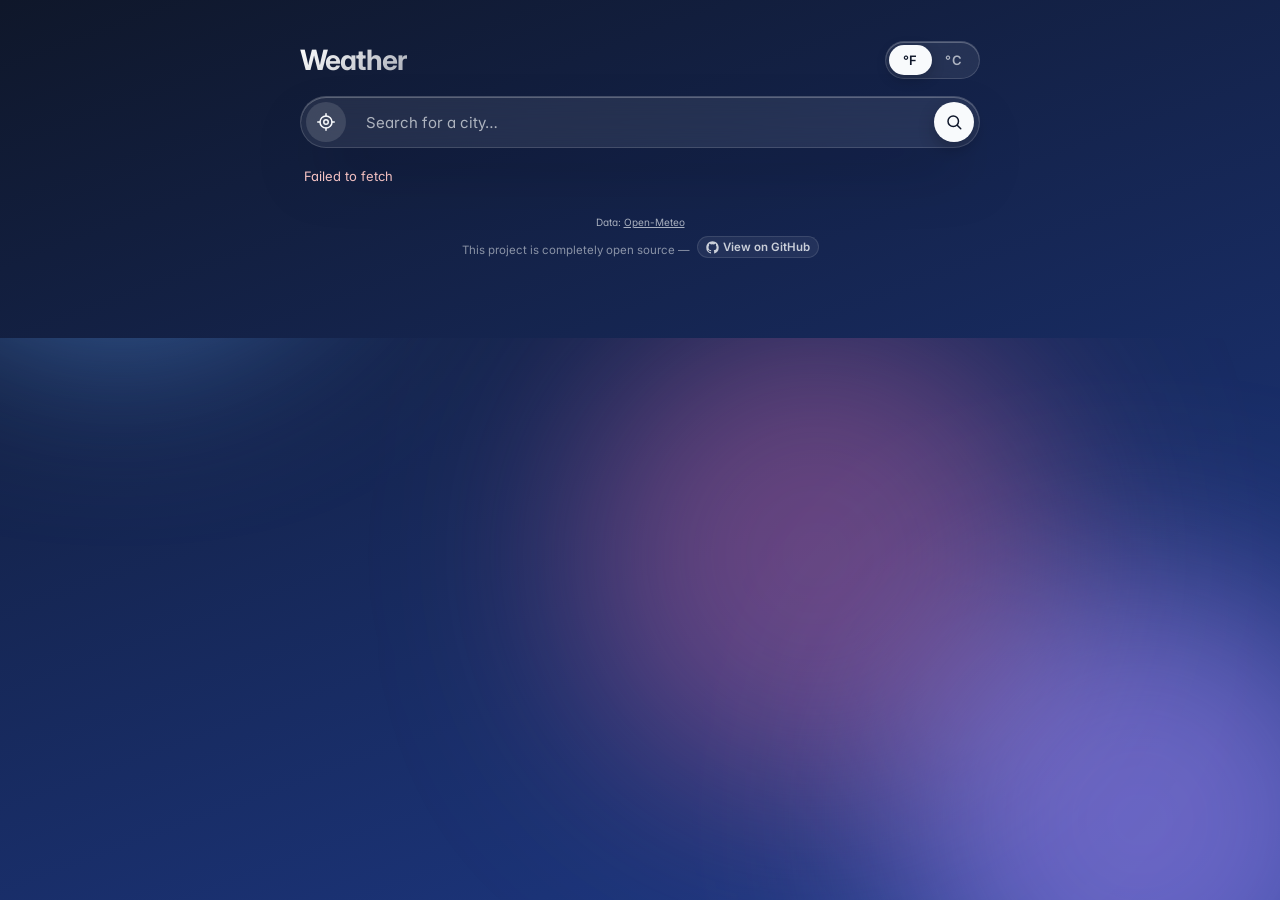
==== frontend/index.html @ 9e74bac1 "Use IP geolocation for the locate button (v0.2.1) The browser navigator.geolocation API requires Cor" ====
<!DOCTYPE html>
<html lang="en">
<head>
  <meta charset="UTF-8" />
  <meta name="viewport" content="width=device-width, initial-scale=1.0" />
  <title>Weather</title>
  <link rel="preconnect" href="https://fonts.googleapis.com" />
  <link rel="preconnect" href="https://fonts.gstatic.com" crossorigin />
  <link href="https://fonts.googleapis.com/css2?family=Inter:wght@300;400;500;600;700&display=swap" rel="stylesheet" />
  <link rel="preconnect" href="https://api.open-meteo.com" />
  <link rel="preconnect" href="https://geocoding-api.open-meteo.com" />
  <link rel="stylesheet" href="styles.css?v=3" />
</head>
<body>
  <div class="titlebar" data-tauri-drag-region aria-hidden="true">
    <span class="grip"></span>
  </div>

  <div class="blobs" aria-hidden="true">
    <span class="blob b1"></span>
    <span class="blob b2"></span>
    <span class="blob b3"></span>
  </div>

  <main class="app">
    <header class="hero" data-window-drag data-tauri-drag-region>
      <div class="hero-top" data-tauri-drag-region>
        <div class="drag-title" data-tauri-drag-region>
          <h1 data-tauri-drag-region>Weather</h1>
        </div>
        <div class="unit-toggle" role="group" aria-label="Temperature unit" data-no-drag>
          <button type="button" data-unit="f" class="active">°F</button>
          <button type="button" data-unit="c">°C</button>
          <span class="unit-thumb" aria-hidden="true"></span>
        </div>
      </div>
      <div class="search-wrap">
        <form id="search-form" class="search" role="search" autocomplete="off" data-no-drag>
          <button type="button" id="locate-btn" class="locate" aria-label="Use my current location" title="Use my current location">
            <svg width="18" height="18" viewBox="0 0 24 24" fill="none" stroke="currentColor" stroke-width="2" stroke-linecap="round" stroke-linejoin="round" aria-hidden="true">
              <circle cx="12" cy="12" r="3"></circle>
              <circle cx="12" cy="12" r="8"></circle>
              <line x1="12" y1="1" x2="12" y2="4"></line>
              <line x1="12" y1="20" x2="12" y2="23"></line>
              <line x1="1" y1="12" x2="4" y2="12"></line>
              <line x1="20" y1="12" x2="23" y2="12"></line>
            </svg>
          </button>
          <input
            id="search-input"
            type="text"
            name="city"
            placeholder="Search for a city…"
            aria-label="City"
            aria-autocomplete="list"
            aria-controls="suggestions"
            aria-expanded="false"
            role="combobox"
            required
          />
          <button type="submit" class="submit" aria-label="Search">
            <svg width="18" height="18" viewBox="0 0 24 24" fill="none" stroke="currentColor" stroke-width="2" stroke-linecap="round" stroke-linejoin="round" aria-hidden="true">
              <circle cx="11" cy="11" r="7"></circle>
              <line x1="21" y1="21" x2="16.65" y2="16.65"></line>
            </svg>
          </button>
        </form>
        <ul id="suggestions" class="suggestions card" role="listbox" hidden data-no-drag></ul>
      </div>
    </header>

    <section id="status" class="status" aria-live="polite"></section>

    <section id="current" class="current card" hidden>
      <div class="current-top">
        <div>
          <h2 id="location" class="location"></h2>
          <p id="local-time" class="local-time"></p>
        </div>
        <div id="icon" class="icon" aria-hidden="true"></div>
      </div>
      <div class="current-mid">
        <p class="temperature"><span id="temp"></span><span class="deg">°</span></p>
        <p id="condition" class="condition"></p>
      </div>
      <dl class="details">
        <div><dt>Feels like</dt><dd id="feels"></dd></div>
        <div><dt>Humidity</dt><dd id="humidity"></dd></div>
        <div><dt>Wind</dt><dd id="wind"></dd></div>
        <div><dt>Precipitation</dt><dd id="precip"></dd></div>
      </dl>
    </section>

    <section id="hourly" class="hourly" hidden>
      <h3>Next 24 hours</h3>
      <ul id="hourly-list" class="hourly-list card"></ul>
    </section>

    <section id="forecast" class="forecast" hidden>
      <h3>7-day forecast</h3>
      <ul id="forecast-list" class="forecast-list card"></ul>
    </section>

    <footer class="footer">
      <small>Data: <a href="https://open-meteo.com" target="_blank" rel="noopener">Open-Meteo</a></small>
      <small class="oss">
        This project is completely open source —
        <a href="https://github.com/xcodekiddy/weather-app" target="_blank" rel="noopener">
          <svg width="13" height="13" viewBox="0 0 24 24" fill="currentColor" aria-hidden="true" style="vertical-align:-2px;margin-right:4px">
            <path d="M12 .5C5.65.5.5 5.65.5 12a11.5 11.5 0 0 0 7.86 10.92c.57.1.78-.25.78-.55v-1.94c-3.2.7-3.88-1.54-3.88-1.54-.52-1.33-1.28-1.69-1.28-1.69-1.05-.72.08-.7.08-.7 1.16.08 1.77 1.19 1.77 1.19 1.03 1.76 2.7 1.25 3.36.96.1-.75.4-1.25.73-1.54-2.56-.29-5.24-1.28-5.24-5.7 0-1.26.45-2.29 1.19-3.09-.12-.29-.52-1.47.11-3.06 0 0 .97-.31 3.19 1.18a11 11 0 0 1 5.8 0c2.22-1.49 3.18-1.18 3.18-1.18.64 1.59.24 2.77.12 3.06.74.8 1.19 1.83 1.19 3.09 0 4.43-2.68 5.4-5.24 5.69.41.35.78 1.04.78 2.1v3.11c0 .3.21.66.79.55A11.5 11.5 0 0 0 23.5 12C23.5 5.65 18.35.5 12 .5z"/>
          </svg>View on GitHub
        </a>
      </small>
    </footer>
  </main>

  <script src="app.js?v=4"></script>
</body>
</html>
---- frontend/styles.css ----
:root {
  --bg-start: #0f172a;
  --bg-end: #1e3a8a;
  --card-bg: rgba(255, 255, 255, 0.08);
  --card-border: rgba(255, 255, 255, 0.14);
  --card-highlight: rgba(255, 255, 255, 0.25);
  --text: #f8fafc;
  --text-muted: rgba(248, 250, 252, 0.65);
  --accent: #fde68a;
  --blob-a: #60a5fa;
  --blob-b: #a78bfa;
  --blob-c: #f472b6;
  --shadow: 0 30px 60px -20px rgba(2, 6, 23, 0.55);
  --radius: 22px;
  --radius-sm: 14px;
  --ease: cubic-bezier(0.22, 1, 0.36, 1);
  --ease-smooth: cubic-bezier(0.32, 0.72, 0, 1);
  --spring: cubic-bezier(0.34, 1.36, 0.64, 1);
}

body.theme-night { --bg-start: #020617; --bg-end: #1e293b; --blob-a: #1e40af; --blob-b: #6d28d9; --blob-c: #0ea5e9; }
body.theme-cloud { --bg-start: #334155; --bg-end: #64748b; --blob-a: #94a3b8; --blob-b: #cbd5e1; --blob-c: #60a5fa; }
body.theme-rain  { --bg-start: #0f172a; --bg-end: #334155; --blob-a: #3b82f6; --blob-b: #6366f1; --blob-c: #0ea5e9; }
body.theme-snow  { --bg-start: #475569; --bg-end: #94a3b8; --blob-a: #e0f2fe; --blob-b: #bfdbfe; --blob-c: #f1f5f9; }
body.theme-storm { --bg-start: #0b1120; --bg-end: #374151; --blob-a: #4338ca; --blob-b: #6d28d9; --blob-c: #facc15; }

* { box-sizing: border-box; }

html {
  scroll-behavior: smooth;
}

html, body {
  margin: 0;
  padding: 0;
  min-height: 100%;
  color: var(--text);
  font-family: "Inter", -apple-system, BlinkMacSystemFont, "Segoe UI", Roboto, "Helvetica Neue", Arial, sans-serif;
  font-feature-settings: "cv11", "ss01";
  -webkit-font-smoothing: antialiased;
  -moz-osx-font-smoothing: grayscale;
  text-rendering: optimizeLegibility;
  background: linear-gradient(160deg, var(--bg-start), var(--bg-end));
  background-attachment: fixed;
  transition: background 0.9s var(--ease-smooth), color 0.6s var(--ease-smooth);
  overflow-x: hidden;
  overscroll-behavior: none;
}

/* Custom macOS title bar — hidden by default, shown via .is-mac */
.titlebar {
  display: none;
}

body.is-mac .titlebar {
  position: fixed;
  top: 0;
  left: 0;
  right: 0;
  height: 34px;
  z-index: 100;
  display: flex;
  align-items: center;
  justify-content: center;
  padding-left: 80px; /* reserve space for traffic lights */
  padding-right: 80px;
  cursor: grab;
  user-select: none;
  -webkit-user-select: none;
  -webkit-app-region: drag;
  app-region: drag;
  background: linear-gradient(180deg, rgba(0, 0, 0, 0.18), rgba(0, 0, 0, 0));
  backdrop-filter: blur(8px);
  -webkit-backdrop-filter: blur(8px);
  transition: background 0.3s var(--ease-smooth);
}

body.is-mac .titlebar:hover {
  background: linear-gradient(180deg, rgba(0, 0, 0, 0.28), rgba(0, 0, 0, 0));
}

body.is-mac .titlebar:active {
  cursor: grabbing;
}

body.is-mac .titlebar .grip {
  width: 42px;
  height: 4px;
  border-radius: 999px;
  background: rgba(255, 255, 255, 0.2);
  transition: background 0.25s var(--ease-smooth), transform 0.25s var(--ease-smooth), width 0.25s var(--ease-smooth);
}

body.is-mac .titlebar:hover .grip {
  background: rgba(255, 255, 255, 0.45);
  width: 52px;
}

body.is-mac .app {
  padding-top: 52px;
}

/* Animated color blobs */
.blobs {
  position: fixed;
  inset: 0;
  z-index: -1;
  overflow: hidden;
  pointer-events: none;
}

.blob {
  position: absolute;
  width: 480px;
  height: 480px;
  border-radius: 50%;
  filter: blur(90px);
  opacity: 0.55;
  mix-blend-mode: screen;
  will-change: transform;
  transform: translateZ(0);
  transition: background 1.2s var(--ease-smooth), opacity 1.2s var(--ease-smooth);
}

.b1 { background: var(--blob-a); top: -140px; left: -120px; animation: drift 26s ease-in-out infinite; }
.b2 { background: var(--blob-b); bottom: -160px; right: -100px; animation: drift 32s ease-in-out -8s infinite reverse; }
.b3 { background: var(--blob-c); top: 35%; left: 45%; animation: drift 38s ease-in-out -16s infinite; opacity: 0.35; }

@keyframes drift {
  0%, 100% { transform: translate(0, 0) scale(1); }
  25% { transform: translate(70px, -60px) scale(1.1); }
  50% { transform: translate(-40px, 80px) scale(0.92); }
  75% { transform: translate(-80px, -40px) scale(1.05); }
}

/* Layout */
.app {
  max-width: 720px;
  margin: 0 auto;
  padding: 40px 20px 80px;
  display: flex;
  flex-direction: column;
  gap: 20px;
}

/* Hero */
.hero {
  display: flex;
  flex-direction: column;
  gap: 16px;
  cursor: grab;
  -webkit-app-region: drag;
  app-region: drag;
}

.hero:active { cursor: grabbing; }

.hero-top {
  display: flex;
  justify-content: space-between;
  align-items: center;
  gap: 16px;
}

.drag-title {
  flex: 1;
  min-width: 0;
  min-height: 40px;
  display: flex;
  align-items: center;
}

.hero h1 {
  margin: 0;
  font-size: 28px;
  font-weight: 700;
  letter-spacing: -0.03em;
  background: linear-gradient(135deg, #fff, rgba(255,255,255,0.65));
  -webkit-background-clip: text;
  background-clip: text;
  color: transparent;
}

/* Unit toggle */
.unit-toggle {
  position: relative;
  display: inline-flex;
  flex: 0 0 auto;
  background: rgba(255, 255, 255, 0.08);
  border: 1px solid var(--card-border);
  border-radius: 999px;
  padding: 3px;
  backdrop-filter: blur(14px);
  -webkit-backdrop-filter: blur(14px);
  box-shadow: inset 0 1px 0 var(--card-highlight);
  -webkit-app-region: no-drag;
  app-region: no-drag;
}

.search,
.suggestions,
.unit-toggle,
button,
input {
  -webkit-app-region: no-drag;
  app-region: no-drag;
}

.unit-toggle button {
  position: relative;
  z-index: 1;
  background: transparent;
  border: 0;
  color: var(--text-muted);
  padding: 7px 14px;
  border-radius: 999px;
  cursor: pointer;
  font: inherit;
  font-weight: 600;
  font-size: 13px;
  letter-spacing: 0.02em;
  transition: color 0.25s var(--ease);
}

.unit-toggle button.active { color: #0f172a; }

.unit-toggle .unit-thumb {
  position: absolute;
  top: 3px;
  bottom: 3px;
  width: calc(50% - 3px);
  left: 3px;
  background: var(--text);
  border-radius: 999px;
  box-shadow: 0 4px 14px rgba(0, 0, 0, 0.2);
  transition: transform 0.45s var(--spring);
  z-index: 0;
}

.unit-toggle[data-active="c"] .unit-thumb { transform: translateX(100%); }

/* Search */
.search-wrap { position: relative; }

.search {
  display: flex;
  gap: 6px;
  background: rgba(255, 255, 255, 0.08);
  border: 1px solid var(--card-border);
  border-radius: 999px;
  padding: 5px;
  backdrop-filter: blur(14px);
  -webkit-backdrop-filter: blur(14px);
  box-shadow: var(--shadow), inset 0 1px 0 var(--card-highlight);
  transition: border-color 0.25s var(--ease), box-shadow 0.25s var(--ease);
}

.search:focus-within {
  border-color: rgba(255, 255, 255, 0.4);
  box-shadow: var(--shadow), inset 0 1px 0 var(--card-highlight), 0 0 0 4px rgba(96, 165, 250, 0.18);
}

.search input {
  flex: 1;
  min-width: 0;
  background: transparent;
  border: 0;
  outline: 0;
  color: var(--text);
  font: inherit;
  font-size: 15px;
  padding: 10px 14px;
}

.search input::placeholder { color: var(--text-muted); }

.search button {
  flex: 0 0 auto;
  width: 40px;
  height: 40px;
  border-radius: 50%;
  border: 0;
  display: grid;
  place-items: center;
  cursor: pointer;
  transition: transform 0.2s var(--ease), background 0.25s var(--ease), box-shadow 0.25s var(--ease);
}

.search .locate {
  background: rgba(255, 255, 255, 0.12);
  color: var(--text);
}

.search .locate {
  transition: transform 0.35s var(--spring), background 0.25s var(--ease);
}
.search .locate:hover { background: rgba(255, 255, 255, 0.22); transform: scale(1.08); }
.search .locate:active { transform: scale(0.92); transition-duration: 0.12s; }

.search .locate.loading svg { animation: spin 1s linear infinite; }
@keyframes spin { to { transform: rotate(360deg); } }

.search .submit {
  background: var(--text);
  color: #0f172a;
  box-shadow: 0 6px 16px rgba(0, 0, 0, 0.25);
}

.search .submit {
  transition: transform 0.35s var(--spring), background 0.25s var(--ease), box-shadow 0.25s var(--ease);
}
.search .submit:hover { transform: scale(1.1); box-shadow: 0 10px 22px rgba(0, 0, 0, 0.3); }
.search .submit:active { transform: scale(0.92); transition-duration: 0.12s; }

/* Suggestions dropdown */
.suggestions {
  position: absolute;
  top: calc(100% + 8px);
  left: 0;
  right: 0;
  margin: 0;
  padding: 6px;
  list-style: none;
  z-index: 20;
  max-height: 320px;
  overflow-y: auto;
  scrollbar-width: thin;
  scrollbar-color: rgba(255, 255, 255, 0.2) transparent;
  transform-origin: top center;
  animation: dropIn 0.2s var(--ease);
}

.suggestions::-webkit-scrollbar { width: 6px; }
.suggestions::-webkit-scrollbar-thumb {
  background: rgba(255, 255, 255, 0.18);
  border-radius: 99px;
}

.suggestions li {
  display: flex;
  align-items: center;
  gap: 12px;
  padding: 10px 14px;
  border-radius: 12px;
  cursor: pointer;
  transition: background 0.25s var(--ease-smooth), transform 0.25s var(--ease-smooth);
}

.suggestions li:hover,
.suggestions li.active {
  transform: translateX(2px);
}

.suggestions li:hover,
.suggestions li.active {
  background: rgba(255, 255, 255, 0.12);
}

.suggestions .pin {
  opacity: 0.55;
  flex: 0 0 auto;
}

.suggestions .labels {
  display: flex;
  flex-direction: column;
  gap: 2px;
  min-width: 0;
}

.suggestions .city {
  font-weight: 600;
  font-size: 14px;
  white-space: nowrap;
  overflow: hidden;
  text-overflow: ellipsis;
}

.suggestions .region {
  font-size: 12px;
  color: var(--text-muted);
  white-space: nowrap;
  overflow: hidden;
  text-overflow: ellipsis;
}

@keyframes dropIn {
  from { opacity: 0; transform: translateY(-6px) scale(0.98); }
  to { opacity: 1; transform: translateY(0) scale(1); }
}

/* Status */
.status {
  min-height: 20px;
  font-size: 13px;
  color: var(--text-muted);
  padding: 0 4px;
  transition: opacity 0.25s var(--ease);
}
.status.error { color: #fecaca; }

/* Cards */
.card {
  background: var(--card-bg);
  border: 1px solid var(--card-border);
  border-radius: var(--radius);
  backdrop-filter: blur(18px) saturate(140%);
  -webkit-backdrop-filter: blur(18px) saturate(140%);
  box-shadow: var(--shadow), inset 0 1px 0 var(--card-highlight);
  position: relative;
  overflow: hidden;
  transform: translateZ(0);
  transition: background 0.4s var(--ease-smooth), border-color 0.4s var(--ease-smooth);
}

.card::before {
  content: "";
  position: absolute;
  inset: 0;
  background: radial-gradient(120% 70% at 50% -10%, rgba(255, 255, 255, 0.12), transparent 60%);
  pointer-events: none;
}

/* Entrance animations */
#current, #hourly, #forecast {
  opacity: 0;
  transform: translateY(14px);
  transition: opacity 0.65s var(--ease-smooth), transform 0.65s var(--ease-smooth);
  will-change: opacity, transform;
}

#current:not([hidden]),
#hourly:not([hidden]),
#forecast:not([hidden]) {
  opacity: 1;
  transform: translateY(0);
}

#hourly:not([hidden]) { transition-delay: 0.1s; }
#forecast:not([hidden]) { transition-delay: 0.2s; }

/* Smooth crossfade when content updates */
.is-updating #current,
.is-updating #hourly,
.is-updating #forecast {
  opacity: 0.35;
  transform: translateY(4px);
  transition: opacity 0.25s var(--ease-smooth), transform 0.25s var(--ease-smooth);
}

/* Current weather */
.current { padding: 26px 26px 22px; }

.current-top {
  display: flex;
  justify-content: space-between;
  align-items: flex-start;
  gap: 16px;
}

.location {
  margin: 0;
  font-size: 22px;
  font-weight: 600;
  letter-spacing: -0.01em;
}

.local-time {
  margin: 4px 0 0;
  color: var(--text-muted);
  font-size: 13px;
  font-weight: 500;
}

.icon {
  line-height: 1;
  animation: float 7s ease-in-out infinite;
  flex: 0 0 auto;
  will-change: transform;
}

.icon img {
  display: block;
  width: 80px;
  height: 80px;
  filter: drop-shadow(0 10px 24px rgba(0, 0, 0, 0.25));
  animation: iconIn 0.5s var(--ease-smooth) both;
}

@keyframes float {
  0%, 100% { transform: translate3d(0, 0, 0); }
  50% { transform: translate3d(0, -6px, 0); }
}

@keyframes iconIn {
  from { opacity: 0; transform: scale(0.9); }
  to { opacity: 1; transform: scale(1); }
}

.current-mid {
  margin-top: 18px;
  display: flex;
  align-items: baseline;
  gap: 16px;
  flex-wrap: wrap;
}

.temperature {
  margin: 0;
  display: inline-flex;
  align-items: flex-start;
  gap: 4px;
  font-size: 92px;
  font-weight: 200;
  line-height: 1;
  letter-spacing: 0;
  padding-right: 12px;
  overflow: visible;
  color: rgba(255, 255, 255, 0.88);
  transition: transform 0.45s var(--ease-smooth), opacity 0.3s var(--ease-smooth);
  will-change: transform;
}

#temp.flash {
  animation: tempFlash 0.5s var(--ease-smooth);
}

@keyframes tempFlash {
  0% { opacity: 0.25; transform: translateY(6px); }
  100% { opacity: 1; transform: translateY(0); }
}

#temp {
  background: linear-gradient(180deg, #fff, rgba(255,255,255,0.7));
  -webkit-background-clip: text;
  background-clip: text;
  color: transparent;
}

.temperature .deg {
  font-size: 44px;
  font-weight: 200;
  line-height: 1;
  color: rgba(255, 255, 255, 0.88);
  flex: 0 0 auto;
}

.condition {
  margin: 0;
  font-size: 17px;
  font-weight: 500;
  color: var(--text-muted);
}

.details {
  margin: 22px 0 0;
  display: grid;
  grid-template-columns: repeat(2, 1fr);
  gap: 10px;
}

.details > div {
  background: rgba(255, 255, 255, 0.06);
  border: 1px solid rgba(255, 255, 255, 0.06);
  border-radius: var(--radius-sm);
  padding: 12px 14px;
  transition: transform 0.35s var(--spring), background 0.3s var(--ease-smooth), border-color 0.3s var(--ease-smooth);
}

.details > div:hover {
  background: rgba(255, 255, 255, 0.12);
  border-color: rgba(255, 255, 255, 0.12);
  transform: translateY(-3px);
}

.details dt {
  font-size: 11px;
  color: var(--text-muted);
  text-transform: uppercase;
  letter-spacing: 0.08em;
  font-weight: 600;
}

.details dd {
  margin: 4px 0 0;
  font-size: 16px;
  font-weight: 600;
}

/* Section heads */
.hourly h3, .forecast h3 {
  margin: 0 0 10px;
  padding: 0 4px;
  font-size: 11px;
  font-weight: 700;
  color: var(--text-muted);
  text-transform: uppercase;
  letter-spacing: 0.12em;
}

/* Hourly */
.hourly-list {
  list-style: none;
  margin: 0;
  padding: 14px 12px;
  display: flex;
  gap: 6px;
  overflow-x: auto;
  scroll-snap-type: x proximity;
  scroll-behavior: smooth;
  scrollbar-width: thin;
  scrollbar-color: rgba(255, 255, 255, 0.2) transparent;
  -webkit-overflow-scrolling: touch;
  overscroll-behavior-x: contain;
}

.hourly-list::-webkit-scrollbar { height: 6px; }
.hourly-list::-webkit-scrollbar-track { background: transparent; }
.hourly-list::-webkit-scrollbar-thumb {
  background: rgba(255, 255, 255, 0.18);
  border-radius: 99px;
}

.hourly-list li {
  flex: 0 0 auto;
  display: flex;
  flex-direction: column;
  align-items: center;
  gap: 6px;
  min-width: 58px;
  padding: 10px 6px;
  border-radius: 12px;
  scroll-snap-align: start;
  transition: background 0.3s var(--ease-smooth), transform 0.35s var(--spring);
  animation: fadeSlideUp 0.55s var(--ease-smooth) both;
  animation-delay: calc(var(--i, 0) * 30ms);
}

.hourly-list li:hover {
  background: rgba(255, 255, 255, 0.12);
  transform: translateY(-4px);
}

.hourly-list li.now {
  background: rgba(255, 255, 255, 0.14);
}

.hourly-list li.now .h-time { color: var(--accent); font-weight: 700; }

.hourly-list .h-time {
  font-size: 11px;
  font-weight: 600;
  color: var(--text-muted);
  text-transform: uppercase;
  letter-spacing: 0.06em;
}

.hourly-list .h-icon img {
  display: block;
  width: 28px;
  height: 28px;
  filter: drop-shadow(0 2px 6px rgba(0, 0, 0, 0.2));
}

.hourly-list .h-temp { font-weight: 600; font-size: 15px; }

/* Forecast */
.forecast-list {
  list-style: none;
  margin: 0;
  padding: 0;
}

.forecast-list li {
  display: grid;
  grid-template-columns: 1fr auto 1fr auto;
  align-items: center;
  gap: 14px;
  padding: 14px 20px;
  border-top: 1px solid rgba(255, 255, 255, 0.06);
  transition: background 0.3s var(--ease-smooth), padding 0.3s var(--ease-smooth);
  animation: fadeSlideUp 0.55s var(--ease-smooth) both;
  animation-delay: calc(var(--i, 0) * 50ms);
}

.forecast-list li:first-child { border-top: 0; }
.forecast-list li:hover { background: rgba(255, 255, 255, 0.05); }

.forecast-list .day {
  font-weight: 600;
  font-size: 15px;
}

.forecast-list .fi img {
  display: block;
  width: 30px;
  height: 30px;
  filter: drop-shadow(0 2px 6px rgba(0, 0, 0, 0.2));
}

.forecast-list .range {
  display: flex;
  gap: 10px;
  justify-content: flex-end;
  align-items: center;
  font-size: 15px;
}

.forecast-list .hi { font-weight: 700; }
.forecast-list .lo { color: var(--text-muted); font-weight: 500; }

.bar {
  width: 80px;
  height: 5px;
  background: rgba(255, 255, 255, 0.12);
  border-radius: 999px;
  position: relative;
  overflow: hidden;
}

.bar .fill {
  position: absolute;
  top: 0;
  height: 100%;
  border-radius: 999px;
  background: linear-gradient(90deg, #60a5fa, var(--accent), #f87171);
  box-shadow: 0 0 10px rgba(253, 230, 138, 0.3);
  transition: left 0.6s var(--ease-smooth), width 0.6s var(--ease-smooth);
  animation: barGrow 0.7s var(--ease-smooth) both;
}

@keyframes barGrow {
  from { transform: scaleX(0); transform-origin: left center; opacity: 0; }
  to { transform: scaleX(1); transform-origin: left center; opacity: 1; }
}

/* Footer */
.footer {
  margin-top: 8px;
  text-align: center;
  color: var(--text-muted);
  font-size: 12px;
  display: flex;
  flex-direction: column;
  gap: 4px;
}

.footer a { color: inherit; text-decoration: underline; }
.footer .credit { font-weight: 600; color: var(--text); opacity: 0.85; }

.footer .oss {
  margin-top: 4px;
  font-size: 11.5px;
  opacity: 0.8;
}

.footer .oss a {
  display: inline-flex;
  align-items: center;
  text-decoration: none;
  font-weight: 600;
  color: var(--text);
  padding: 3px 8px;
  border-radius: 999px;
  background: rgba(255, 255, 255, 0.08);
  border: 1px solid var(--card-border);
  transition: background 0.2s var(--ease), transform 0.2s var(--ease);
  margin-left: 4px;
}

.footer .oss a:hover {
  background: rgba(255, 255, 255, 0.18);
  transform: translateY(-1px);
}

@keyframes fadeSlideUp {
  from { opacity: 0; transform: translateY(10px); }
  to { opacity: 1; transform: translateY(0); }
}

@media (max-width: 480px) {
  .app { padding: 28px 16px 60px; }
  .temperature { font-size: 72px; }
  .temperature .deg { font-size: 36px; }
  .icon { font-size: 50px; }
  .forecast-list li { grid-template-columns: 1fr auto auto; gap: 10px; padding: 12px 16px; }
  .forecast-list .bar { display: none; }
  .blob { width: 320px; height: 320px; }
}

@media (prefers-reduced-motion: reduce) {
  .blob, .icon { animation: none; }
  #current, #hourly, #forecast { transition: none; transform: none; }
  .hourly-list li, .forecast-list li { animation: none; }
}
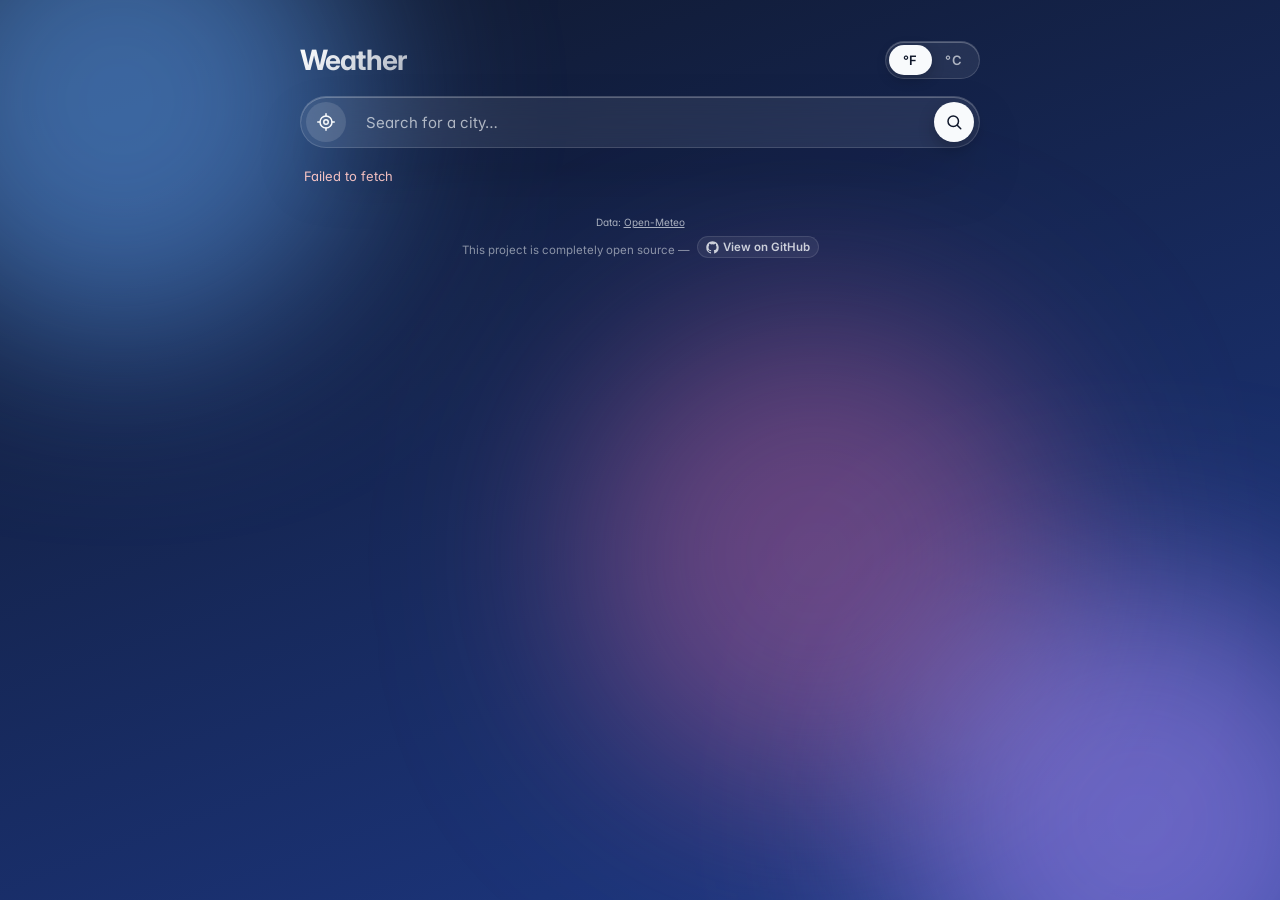
==== commit 0444a0ea: "Fix Windows scroll by avoiding background-attachment:fixed (v0.2.4) Root cause was not the drag regi" ====
--- a/frontend/index.html
+++ b/frontend/index.html
@@ -9,7 +9,7 @@
   <link href="https://fonts.googleapis.com/css2?family=Inter:wght@300;400;500;600;700&display=swap" rel="stylesheet" />
   <link rel="preconnect" href="https://api.open-meteo.com" />
   <link rel="preconnect" href="https://geocoding-api.open-meteo.com" />
-  <link rel="stylesheet" href="styles.css?v=3" />
+  <link rel="stylesheet" href="styles.css?v=6" />
 </head>
 <body>
   <div class="titlebar" data-tauri-drag-region aria-hidden="true">
@@ -114,6 +114,6 @@
     </footer>
   </main>
 
-  <script src="app.js?v=4"></script>
+  <script src="app.js?v=6"></script>
 </body>
 </html>
--- a/frontend/styles.css
+++ b/frontend/styles.css
@@ -40,11 +40,23 @@
   -webkit-font-smoothing: antialiased;
   -moz-osx-font-smoothing: grayscale;
   text-rendering: optimizeLegibility;
-  background: linear-gradient(160deg, var(--bg-start), var(--bg-end));
-  background-attachment: fixed;
-  transition: background 0.9s var(--ease-smooth), color 0.6s var(--ease-smooth);
+  transition: color 0.6s var(--ease-smooth);
   overflow-x: hidden;
   overscroll-behavior: none;
+}
+
+/* Fixed-layer gradient background. We avoid `background-attachment: fixed`
+   on body because it triggers a compositor path in WebView2/Chromium on
+   Windows that swallows mouse-wheel events, breaking scrolling. A pinned
+   pseudo-element gives us the same visual effect without that issue. */
+body::before {
+  content: "";
+  position: fixed;
+  inset: 0;
+  z-index: -2;
+  background: linear-gradient(160deg, var(--bg-start), var(--bg-end));
+  transition: background 0.9s var(--ease-smooth);
+  pointer-events: none;
 }
 
 /* Custom macOS title bar — hidden by default, shown via .is-mac */
@@ -117,8 +129,6 @@
   filter: blur(90px);
   opacity: 0.55;
   mix-blend-mode: screen;
-  will-change: transform;
-  transform: translateZ(0);
   transition: background 1.2s var(--ease-smooth), opacity 1.2s var(--ease-smooth);
 }
 
@@ -148,12 +158,32 @@
   display: flex;
   flex-direction: column;
   gap: 16px;
+}
+
+/* Only treat the hero as a drag region on macOS (where we hide the native
+   title bar). On Windows/Linux, WebView2 swallows mouse-wheel events over
+   drag regions, which breaks scrolling, and the native OS title bar already
+   provides a drag affordance. */
+body.is-mac .hero {
   cursor: grab;
   -webkit-app-region: drag;
   app-region: drag;
 }
 
-.hero:active { cursor: grabbing; }
+body.is-mac .hero:active { cursor: grabbing; }
+
+/* Neutralize any data-tauri-drag-region attributes on non-macOS platforms.
+   Tauri injects -webkit-app-region:drag as an inline style at runtime, so
+   !important is required to override it. On Windows that drag region
+   captures mouse-wheel events and blocks scrolling. */
+body:not(.is-mac) [data-tauri-drag-region],
+body:not(.is-mac) .hero,
+body:not(.is-mac) .hero-top,
+body:not(.is-mac) .drag-title,
+body:not(.is-mac) .hero h1 {
+  -webkit-app-region: no-drag !important;
+  app-region: no-drag !important;
+}
 
 .hero-top {
   display: flex;
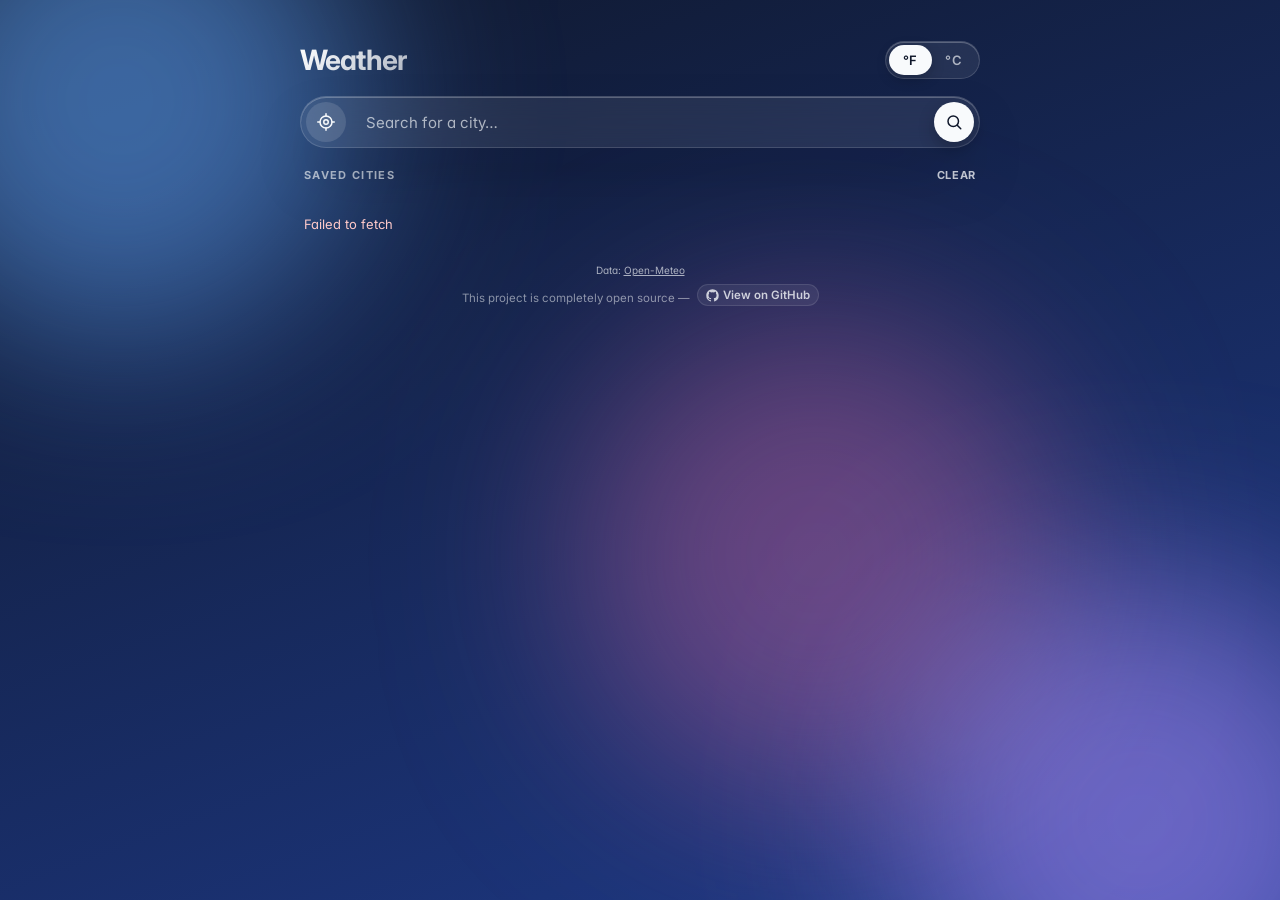
==== commit efe6d754: "Add v0.2.8 weather features" ====
--- a/frontend/index.html
+++ b/frontend/index.html
@@ -9,10 +9,10 @@
   <link href="https://fonts.googleapis.com/css2?family=Inter:wght@300;400;500;600;700&display=swap" rel="stylesheet" />
   <link rel="preconnect" href="https://api.open-meteo.com" />
   <link rel="preconnect" href="https://geocoding-api.open-meteo.com" />
-  <link rel="stylesheet" href="styles.css?v=6" />
+  <link rel="stylesheet" href="styles.css?v=8" />
 </head>
 <body>
-  <div class="titlebar" data-tauri-drag-region aria-hidden="true">
+  <div class="titlebar" data-mac-drag aria-hidden="true">
     <span class="grip"></span>
   </div>
 
@@ -23,10 +23,10 @@
   </div>
 
   <main class="app">
-    <header class="hero" data-window-drag data-tauri-drag-region>
-      <div class="hero-top" data-tauri-drag-region>
-        <div class="drag-title" data-tauri-drag-region>
-          <h1 data-tauri-drag-region>Weather</h1>
+    <header class="hero" data-window-drag data-mac-drag>
+      <div class="hero-top" data-mac-drag>
+        <div class="drag-title" data-mac-drag>
+          <h1 data-mac-drag>Weather</h1>
         </div>
         <div class="unit-toggle" role="group" aria-label="Temperature unit" data-no-drag>
           <button type="button" data-unit="f" class="active">°F</button>
@@ -67,6 +67,13 @@
         </form>
         <ul id="suggestions" class="suggestions card" role="listbox" hidden data-no-drag></ul>
       </div>
+      <section id="favorites" class="favorites" aria-label="Saved cities" hidden data-no-drag>
+        <div class="favorites-head">
+          <span>Saved cities</span>
+          <button type="button" id="clear-favorites" class="clear-favorites">Clear</button>
+        </div>
+        <ul id="favorites-list" class="favorites-list"></ul>
+      </section>
     </header>
 
     <section id="status" class="status" aria-live="polite"></section>
@@ -77,7 +84,10 @@
           <h2 id="location" class="location"></h2>
           <p id="local-time" class="local-time"></p>
         </div>
-        <div id="icon" class="icon" aria-hidden="true"></div>
+        <div class="current-actions">
+          <button type="button" id="favorite-toggle" class="favorite-toggle" aria-pressed="false">Save city</button>
+          <div id="icon" class="icon" aria-hidden="true"></div>
+        </div>
       </div>
       <div class="current-mid">
         <p class="temperature"><span id="temp"></span><span class="deg">°</span></p>
@@ -114,6 +124,6 @@
     </footer>
   </main>
 
-  <script src="app.js?v=6"></script>
+  <script src="app.js?v=10"></script>
 </body>
 </html>
--- a/frontend/styles.css
+++ b/frontend/styles.css
@@ -414,6 +414,139 @@
   text-overflow: ellipsis;
 }
 
+.favorites {
+  display: flex;
+  flex-direction: column;
+  gap: 8px;
+  -webkit-app-region: no-drag;
+  app-region: no-drag;
+}
+
+.favorites-head {
+  display: flex;
+  justify-content: space-between;
+  align-items: center;
+  gap: 12px;
+  padding: 0 4px;
+  color: var(--text-muted);
+  font-size: 11px;
+  font-weight: 700;
+  text-transform: uppercase;
+  letter-spacing: 0.12em;
+}
+
+.clear-favorites {
+  border: 0;
+  background: transparent;
+  color: var(--text);
+  opacity: 0.75;
+  font: inherit;
+  font-size: 11px;
+  font-weight: 700;
+  letter-spacing: 0.06em;
+  text-transform: uppercase;
+  cursor: pointer;
+  padding: 4px 0;
+  transition: opacity 0.2s var(--ease), transform 0.2s var(--ease);
+}
+
+.clear-favorites:hover {
+  opacity: 1;
+  transform: translateY(-1px);
+}
+
+.favorites-list {
+  list-style: none;
+  margin: 0;
+  padding: 0 2px 2px;
+  display: flex;
+  gap: 8px;
+  overflow-x: auto;
+  scroll-snap-type: x proximity;
+  scrollbar-width: thin;
+  scrollbar-color: rgba(255, 255, 255, 0.2) transparent;
+}
+
+.favorites-list::-webkit-scrollbar { height: 6px; }
+.favorites-list::-webkit-scrollbar-track { background: transparent; }
+.favorites-list::-webkit-scrollbar-thumb {
+  background: rgba(255, 255, 255, 0.18);
+  border-radius: 99px;
+}
+
+.favorites-list li {
+  flex: 0 0 auto;
+  display: flex;
+  align-items: stretch;
+  background: rgba(255, 255, 255, 0.08);
+  border: 1px solid var(--card-border);
+  border-radius: 999px;
+  overflow: hidden;
+  scroll-snap-align: start;
+  animation: fadeSlideUp 0.45s var(--ease-smooth) both;
+  animation-delay: calc(var(--i, 0) * 35ms);
+}
+
+.favorite-city,
+.favorite-remove {
+  border: 0;
+  font: inherit;
+  color: var(--text);
+  cursor: pointer;
+  transition: background 0.2s var(--ease), color 0.2s var(--ease);
+}
+
+.favorite-city {
+  display: flex;
+  flex-direction: column;
+  align-items: flex-start;
+  gap: 2px;
+  max-width: 170px;
+  min-width: 104px;
+  background: transparent;
+  padding: 8px 12px 8px 14px;
+}
+
+.favorite-city:hover,
+.favorite-city:focus-visible {
+  background: rgba(255, 255, 255, 0.12);
+}
+
+.favorite-name,
+.favorite-region {
+  max-width: 100%;
+  white-space: nowrap;
+  overflow: hidden;
+  text-overflow: ellipsis;
+}
+
+.favorite-name {
+  font-size: 13px;
+  font-weight: 700;
+}
+
+.favorite-region {
+  color: var(--text-muted);
+  font-size: 11px;
+  font-weight: 600;
+}
+
+.favorite-remove {
+  background: rgba(255, 255, 255, 0.06);
+  color: var(--text-muted);
+  padding: 0 12px;
+  font-size: 11px;
+  font-weight: 700;
+  text-transform: uppercase;
+  letter-spacing: 0.06em;
+}
+
+.favorite-remove:hover,
+.favorite-remove:focus-visible {
+  background: rgba(255, 255, 255, 0.16);
+  color: var(--text);
+}
+
 @keyframes dropIn {
   from { opacity: 0; transform: translateY(-6px) scale(0.98); }
   to { opacity: 1; transform: translateY(0) scale(1); }
@@ -515,6 +648,39 @@
   height: 80px;
   filter: drop-shadow(0 10px 24px rgba(0, 0, 0, 0.25));
   animation: iconIn 0.5s var(--ease-smooth) both;
+}
+
+.current-actions {
+  display: flex;
+  flex-direction: column;
+  align-items: flex-end;
+  gap: 8px;
+  flex: 0 0 auto;
+}
+
+.favorite-toggle {
+  border: 1px solid rgba(255, 255, 255, 0.16);
+  border-radius: 999px;
+  background: rgba(255, 255, 255, 0.08);
+  color: var(--text);
+  cursor: pointer;
+  font: inherit;
+  font-size: 12px;
+  font-weight: 700;
+  padding: 7px 12px;
+  transition: background 0.2s var(--ease), border-color 0.2s var(--ease), transform 0.2s var(--ease);
+}
+
+.favorite-toggle:hover {
+  background: rgba(255, 255, 255, 0.16);
+  border-color: rgba(255, 255, 255, 0.26);
+  transform: translateY(-1px);
+}
+
+.favorite-toggle[aria-pressed="true"] {
+  background: var(--text);
+  border-color: var(--text);
+  color: #0f172a;
 }
 
 @keyframes float {
@@ -657,7 +823,7 @@
   flex-direction: column;
   align-items: center;
   gap: 6px;
-  min-width: 58px;
+  min-width: 72px;
   padding: 10px 6px;
   border-radius: 12px;
   scroll-snap-align: start;
@@ -693,6 +859,13 @@
 }
 
 .hourly-list .h-temp { font-weight: 600; font-size: 15px; }
+
+.hourly-list .h-pop {
+  color: var(--text-muted);
+  font-size: 11px;
+  font-weight: 700;
+  white-space: nowrap;
+}
 
 /* Forecast */
 .forecast-list {
